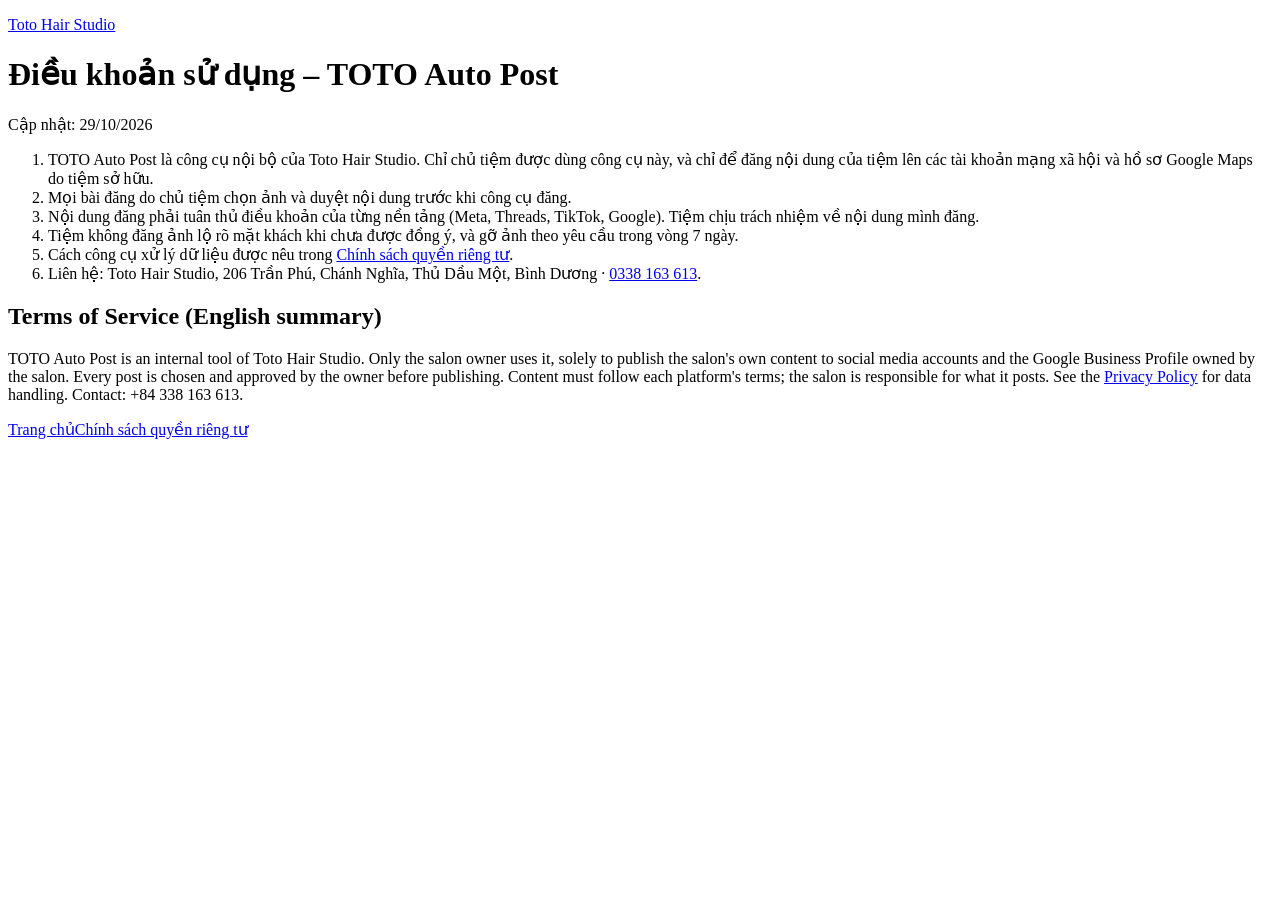
==== terms.html @ 5491a422 "Cập nhật terms.html" ====
<!doctype html>
<html lang="vi">
<head>
<meta charset="utf-8">
<meta name="viewport" content="width=device-width, initial-scale=1">
<title>Điều khoản sử dụng – Toto Hair Studio</title>
<link rel="stylesheet" href="style.css">
</head>
<body>
<main class="doc">
  <p class="brand"><a href="./">Toto Hair Studio</a></p>
  <h1>Điều khoản sử dụng – TOTO Auto Post</h1>
  <p>Cập nhật: 29/10/2026</p>
  <ol>
    <li>TOTO Auto Post là công cụ nội bộ của Toto Hair Studio. Chỉ chủ tiệm được dùng công cụ này, và chỉ để đăng nội dung của tiệm lên các tài khoản mạng xã hội và hồ sơ Google Maps do tiệm sở hữu.</li>
    <li>Mọi bài đăng do chủ tiệm chọn ảnh và duyệt nội dung trước khi công cụ đăng.</li>
    <li>Nội dung đăng phải tuân thủ điều khoản của từng nền tảng (Meta, Threads, TikTok, Google). Tiệm chịu trách nhiệm về nội dung mình đăng.</li>
    <li>Tiệm không đăng ảnh lộ rõ mặt khách khi chưa được đồng ý, và gỡ ảnh theo yêu cầu trong vòng 7 ngày.</li>
    <li>Cách công cụ xử lý dữ liệu được nêu trong <a href="privacy.html">Chính sách quyền riêng tư</a>.</li>
    <li>Liên hệ: Toto Hair Studio, 206 Trần Phú, Chánh Nghĩa, Thủ Dầu Một, Bình Dương · <a href="tel:0338163613">0338 163 613</a>.</li>
  </ol>

  <h2>Terms of Service (English summary)</h2>
  <p>TOTO Auto Post is an internal tool of Toto Hair Studio. Only the salon owner uses it, solely to publish the salon's own content to social media accounts and the Google Business Profile owned by the salon. Every post is chosen and approved by the owner before publishing. Content must follow each platform's terms; the salon is responsible for what it posts. See the <a href="privacy.html">Privacy Policy</a> for data handling. Contact: +84 338 163 613.</p>

  <footer><a href="./">Trang chủ</a><a href="privacy.html">Chính sách quyền riêng tư</a></footer>
</main>
</body>
</html>
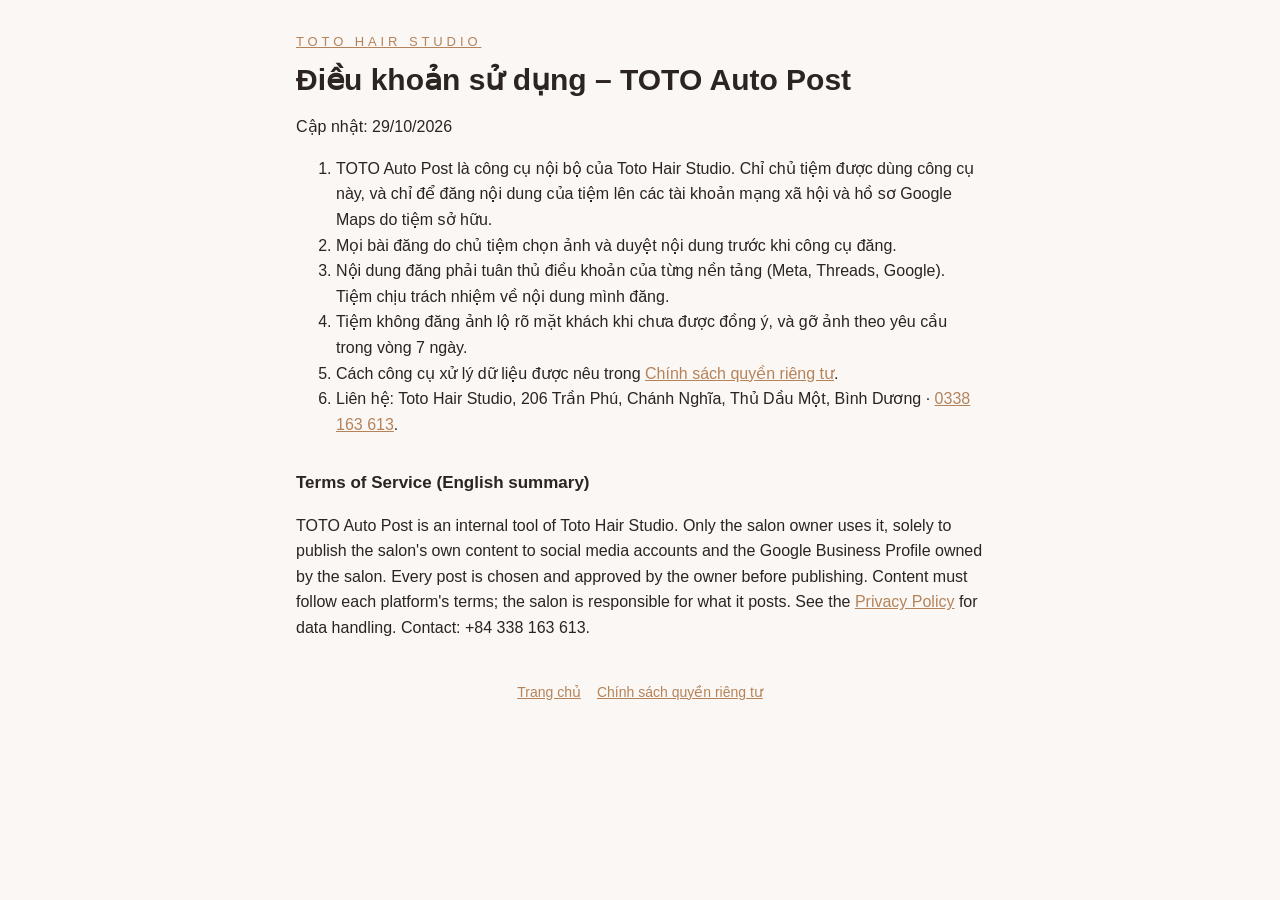
==== commit da3dad2c: "Cập nhật terms.html" ====
--- a/terms.html
+++ b/terms.html
@@ -14,7 +14,7 @@
   <ol>
     <li>TOTO Auto Post là công cụ nội bộ của Toto Hair Studio. Chỉ chủ tiệm được dùng công cụ này, và chỉ để đăng nội dung của tiệm lên các tài khoản mạng xã hội và hồ sơ Google Maps do tiệm sở hữu.</li>
     <li>Mọi bài đăng do chủ tiệm chọn ảnh và duyệt nội dung trước khi công cụ đăng.</li>
-    <li>Nội dung đăng phải tuân thủ điều khoản của từng nền tảng (Meta, Threads, TikTok, Google). Tiệm chịu trách nhiệm về nội dung mình đăng.</li>
+    <li>Nội dung đăng phải tuân thủ điều khoản của từng nền tảng (Meta, Threads, Google). Tiệm chịu trách nhiệm về nội dung mình đăng.</li>
     <li>Tiệm không đăng ảnh lộ rõ mặt khách khi chưa được đồng ý, và gỡ ảnh theo yêu cầu trong vòng 7 ngày.</li>
     <li>Cách công cụ xử lý dữ liệu được nêu trong <a href="privacy.html">Chính sách quyền riêng tư</a>.</li>
     <li>Liên hệ: Toto Hair Studio, 206 Trần Phú, Chánh Nghĩa, Thủ Dầu Một, Bình Dương · <a href="tel:0338163613">0338 163 613</a>.</li>
--- a/style.css
+++ b/style.css
@@ -0,0 +1,37 @@
+:root {
+  --bg: #faf7f4;
+  --card: #ffffff;
+  --ink: #2b2420;
+  --muted: #7a6e66;
+  --accent: #b5835a;
+  --line: #ece4dc;
+}
+@media (prefers-color-scheme: dark) {
+  :root { --bg: #1b1816; --card: #24201d; --ink: #f2ebe5; --muted: #b3a79e; --accent: #d8a77c; --line: #3a332e; }
+}
+* { box-sizing: border-box; }
+body {
+  margin: 0; background: var(--bg); color: var(--ink);
+  font: 16px/1.6 -apple-system, "Segoe UI", Roboto, "Helvetica Neue", Arial, sans-serif;
+}
+main { max-width: 720px; margin: 0 auto; padding: 32px 16px 48px; }
+header { text-align: center; padding: 24px 0 8px; }
+.brand { font-size: 13px; letter-spacing: .3em; text-transform: uppercase; color: var(--accent); margin: 0; }
+h1 { font-size: 30px; line-height: 1.25; margin: 8px 0; }
+h2 { font-size: 19px; margin: 32px 0 8px; }
+.lead { color: var(--muted); margin: 0 auto; max-width: 520px; }
+.card { background: var(--card); border: 1px solid var(--line); border-radius: 14px; padding: 20px; margin-top: 16px; }
+.info { display: grid; grid-template-columns: auto 1fr; gap: 8px 14px; margin: 0; }
+.info dt { color: var(--muted); }
+.info dd { margin: 0; }
+ul.services { margin: 0; padding-left: 20px; }
+.links { display: flex; flex-wrap: wrap; gap: 10px; margin-top: 4px; }
+.links a {
+  display: inline-block; padding: 8px 14px; border: 1px solid var(--line); border-radius: 999px;
+  color: var(--ink); text-decoration: none; background: var(--card);
+}
+.links a:hover { border-color: var(--accent); color: var(--accent); }
+a { color: var(--accent); }
+footer { margin-top: 40px; text-align: center; color: var(--muted); font-size: 14px; }
+footer a { margin: 0 8px; }
+.doc h2 { font-size: 17px; }
